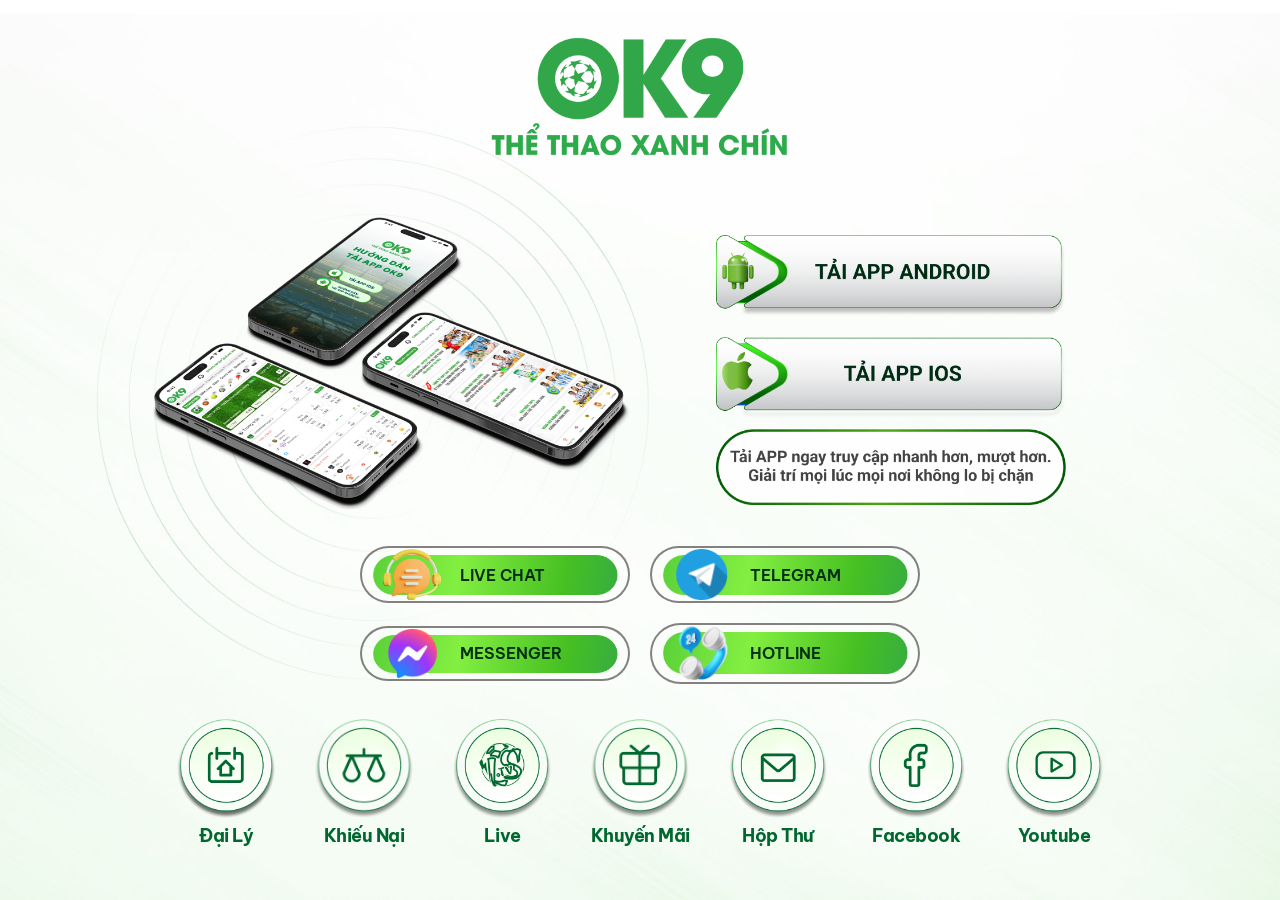
==== index.html @ 8122cc5e "Update Icon" ====
<!DOCTYPE html>
<html lang="en">

<head>
  <meta charset="UTF-8" />
  <meta name="viewport" content="width=device-width, initial-scale=1.0" />
  <title>OK9 - CHĂM SÓC KHÁCH HÀNG 24/7</title>
  <meta name="description"
    content="OK9 Hiện sở hữu một công ty trò chơi được đăng ký hợp pháp ở Costa Rica. Tất cả các hoạt động kinh doanh giải trí tuân theo hiệp ước của chính phủ Costa Rica. Trong thị trường cờ bạc trực tuyến ngày càng sôi động, chúng tôi không ngừng tìm kiếm những đổi mới và thay đổi, và chúng tôi phát triển các phương pháp trò chơi khác nhau với đội ngũ sáng tạo đáng tự hào của chúng tôi. Cung cấp cho khách hàng ngay lập tức, Mục đích chính của công ty OK9 chúng tôi là các sản phẩm giải trí kích thích, chu đáo và dịch vụ chất lượng cao." />
  <meta name="keywords" content="OK9 - CHĂM SÓC KHÁCH HÀNG 24/7" />
  <meta name="author" content="OK9" />
  <link rel="icon" type="image/x-icon" href="./favicon.png" />
  <link rel="canonical" href="" />
  <meta name="robots" content="noindex" />
  <meta name="googlebot" content="noindex" />
  <meta property="og:locale" content="vi_VN" />
  <meta property="og:type" content="website" />
  <meta property="og:title" content="OK9 - CHĂM SÓC KHÁCH HÀNG 24/7" />
  <meta property="og:description"
    content="OK9 Hiện sở hữu một công ty trò chơi được đăng ký hợp pháp ở Costa Rica. Tất cả các hoạt động kinh doanh giải trí tuân theo hiệp ước của chính phủ Costa Rica." />
  <meta property="og:site_name" content="OK9 - CHĂM SÓC KHÁCH HÀNG 24/7" />
  <meta property="og:image" content="./assets/images/banner-min.png" />

  <meta property="article:section" content="" />
  <meta property="article:tag" content="" />
  <meta property="og:updated_time" content="2023-10-11T07:22:34+00:00" />
  <meta property="article:published_time" content="2023-10-11T07:22:34+00:00" />
  <meta property="article:modified_time" content="2023-10-11T07:22:34+00:00" />
  <meta property="og:image:width" content="800" />
  <meta property="og:image:height" content="400" />
  <meta property="og:image:type" content="image/png" />
  <meta name="twitter:card" content="summary_large_image" />
  <meta property="og:image:alt" content="" />
  <meta property="og:image:secure_url" content="" />
  <meta name="twitter:image" content="" />
  <meta name="twitter:label1" content="Written by OK9" />
  <meta name="twitter:data1" content="" />
  <meta name="twitter:label2" content="Time to read" />
  <meta name="twitter:data2" content="18 minutes" />

  <!-- CSS -->

  <link rel="stylesheet" href="./assets/css/slick-theme.min.css" />
  <link rel="stylesheet" href="./assets/css/slick.min.css" />

  <link rel="stylesheet" href="./assets/css/reset.css" />
  <link rel="stylesheet" href="./assets/css/main.css?v=2.9" />
  <link rel="stylesheet" href="./assets/css/iframe.css?v=3.0" />
  <link rel="stylesheet" href="./assets/css/jquery-ui.css" />

  <!-- JS -->
  <script src="./assets/js/jquery.min.js"></script>
  <script src="./assets/js/jquery-ui.min.js"></script>
  <script type="text/javascript" src="./assets/js/slick.min.js"></script>

  <!-- Fonts -->
  <link href="https://fonts.cdnfonts.com/css/sf-pro-display" rel="stylesheet" />
  <link rel="preconnect" href="https://fonts.googleapis.com" />
  <link rel="preconnect" href="https://fonts.gstatic.com" crossorigin />
  <link
    href="https://fonts.googleapis.com/css2?family=Be+Vietnam+Pro:ital,wght@0,300;0,400;0,500;0,600;0,700;1,300;1,400;1,500;1,600;1,700&display=swap"
    rel="stylesheet" />
</head>

<body>
  <div class="container">
    <div class="ok9-container">
      <!-- Logo -->
      <div class="ok9-logo">
        <a href="/">
          <img src="./assets/images/logo-ok9.png" alt="" class="logo-img" />
        </a>
        <img src="./assets/images/title-top.png" alt="" class="logo-title" />

        <!-- Mobie -->
        <a href="#" style="text-align: -webkit-center">
          <img src="./assets/images/logo-ok9.png" alt="" class="logo-img-mobie" />
        </a>
      </div>

      <!-- Banner -->
      <div class="ok9-banner">
        <div class="section-banner">
          <div class="section-left">
            <img src="./assets/images/smartphone-ok9.png" alt="" srcset="" />
          </div>

          <div class="section-right">
            <div class="btn-download">
              <a href="https://ok9e.co/taiapp" target="_blank" class="link">
                <img src="./assets/images/btn-android-a.png" alt="" class="img-app dp-pc" />

                <img src="./assets/images/btn-android-a-mb.png " alt="" class="img-app dp-mb" />
              </a>

              <a href="https://ok9e.co/taiapp" target="_blank" class="link">
                <img src="./assets/images/btn-ios-a.png" alt="" class="img-app dp-pc" />
                <img src="./assets/images/btn-ios-a-mb.png" alt="" class="img-app dp-mb" />
              </a>
            </div>

            <div class="title">
              <img src="./assets/images/title-seo-2.png" class="dp-pc" style="margin: auto;" alt="" srcset="" />

              <img src="./assets/images/title-seo-2-mb.png" class="dp-mb" style="margin: auto;" alt="" srcset="" />
            </div>
          </div>
        </div>
      </div>

      <!-- List Category -->
      <div class="category-button">
        <div class="category-button-list">
          <a data-tab-control="iframe-napruttien" class="category-button-item btn-content">
            <img src="./assets/images/live-chat.png" alt="" class="icon-category-button" />
            <p class="content-category-button">LIVE CHAT</p>
          </a>
        </div>
        <div class="category-button-list">
          <a href="https://ok9e.co/tele-cskh24h" target="_blank" class="category-button-item btn-content">
            <img src="./assets/images/tele-contact-24-7.png" alt="" class="icon-category-button" />
            <p class="content-category-button">TELEGRAM</p>
          </a>
        </div>

      </div>
      <div class="category-button">
        <div class="category-button-list">
          <a href="https://ok9e.co/messager-fb" target="_blank" class="category-button-item">
            <img src="./assets/images/mess-contact-24-7.png" alt="" class="icon-category-button" />
            <p class="content-category-button">MESSENGER</p>
          </a>
        </div>
        <div class="category-button-list">
          <a href="tel:+84582119999" target="_blank" class="category-button-item">
            <img src="./assets/images/contact-24-7.png" alt="" class="icon-category-button" />
            <p class="content-category-button">HOTLINE</p>
          </a>
        </div>
      </div>

      <div id="box-iframe" class="fixed fixed-custom bottom-[0px] right-[0px] cursor-move z-50 ui-draggable" style="
            position: fixed;
            width: 352px !important;
            background-color: #0053df !important;
            padding-top: 0px;
            right: 0px;
            bottom: 0px;
            cursor: move;
            z-index: 99;
          ">
        <div id="draggable" class="cursor-move z-50 relative">
          <span id="btn-tawk-small" class="close-btn cursor-pointer z-30">x</span>
          <div id="show-iframe-open">
            <div class="code-iframe pc-btn-tab" data-content-tab="iframe-napruttien">
              <p>
                <iframe class="chat-dialog" id="tawkto-km-sp" src="https://ok9e.co/livechat/nap-rut"
                  title="chat widget"></iframe>
              </p>
            </div>

            <div class="code-iframe pc-btn-tab" data-content-tab="iframe-taikhoan">
              <p>
                <iframe class="chat-dialog" id="tawkto-km-sp" src="https://ok9e.co/livechat/nap-rut"
                  title="chat widget"></iframe>
              </p>
            </div>

            <div class="code-iframe pc-btn-tab" data-content-tab="iframe-khuyenmai">
              <p>
                <iframe class="chat-dialog" id="tawkto-km-sp" src="https://ok9e.co/livechat/nap-rut"
                  title="chat widget"></iframe>
              </p>
            </div>
          </div>
        </div>
      </div>
      <!-- List items -->

      <div class="list-button">
        <div class="list-button-item">
          <a href="	https://ok9e.co/tele-daily" target="_blank">
            <img src="./assets/images/icon-daily.png" alt="" class="icon-list-button" />
            <p class="content-list-button">Đại Lý</p>
          </a>
        </div>
        <div class="list-button-item">
          <a href="https://ok9e.co/tele-khieunai" target="_blank">
            <img src="./assets/images/icon-khieu-nai.png" alt="" class="icon-list-button" />
            <p class="content-list-button">Khiếu Nại</p>
          </a>
        </div>
        <div class="list-button-item">
          <a href="https://ok9e.co/live-thethao" target="_blank">
            <img src="./assets/images/icon-live-luongson.png" alt="" class="icon-list-button" />
            <p class="content-list-button">Live</p>
          </a>
        </div>

        <div class="list-button-item">
          <a href="https://ok9e.co/tele-khuyenmai" target="_blank">
            <img src="./assets/images/icon-km.png" alt="" class="icon-list-button" />
            <p class="content-list-button">Khuyến Mãi</p>
          </a>
        </div>
        <div class="list-button-item">
          <a href="mailto:admin@ok9.com" target="_blank">
            <img src="./assets/images/icon-mail.png" alt="" class="icon-list-button" />
            <p class="content-list-button">Hộp Thư</p>
          </a>
        </div>
        <!-- <div class="list-button-item">
          <a href="tel:+84582119999" target="_blank">
            <img src="./assets/images/icon-contact.png" alt="" class="icon-list-button" />
            <p class="content-list-button">Hotline</p>
          </a>
        </div> -->
        <div class="list-button-item">
          <a href="https://ok9e.co/cskh-fb" target="_blank">
            <img src="./assets/images/icon-fb.png" alt="" class="icon-list-button" />
            <p class="content-list-button">Facebook</p>
          </a>
        </div>

        <div class="list-button-item">
          <a href="https://ok9e.co/youtobe" target="_blank">
            <img src="./assets/images/icon-youtube.png" alt="" class="icon-list-button" />
            <p class="content-list-button">Youtube</p>
          </a>
        </div>

      </div>

      <div class="ok9-footer dp-mb">
        <div class="footer-title">
          <img src="./assets/images/title-dl-app.png" class="w-100" />
        </div>

        <div class="category-button">

          <div class="category-button-list">
            <a href="https://linkcskhappok9.pages.dev" target="_blank" class="category-button-item">
              <img src="./assets/images/icon-download.png" alt="" class="icon-category-button icon-category-dl" />
              <p class="content-category-button">TẢI APP IOS</p>
            </a>
          </div>

          <div class="category-button-list">
            <a href="https://linkcskhappok9.pages.dev" target="_blank" class="category-button-item">
              <img src="./assets/images/icon-download.png" alt="" class="icon-category-button icon-category-dl" />
              <p class="content-category-button">TẢI APP ANDROID</p>
            </a>
          </div>
        </div>
      </div>
    </div>
  </div>

  <script src="https://cdn.jsdelivr.net/npm/bootstrap@5.3.3/dist/js/bootstrap.bundle.min.js"
    integrity="sha384-YvpcrYf0tY3lHB60NNkmXc5s9fDVZLESaAA55NDzOxhy9GkcIdslK1eN7N6jIeHz"
    crossorigin="anonymous"></script>

  <script src="./assets/js/main.js?v=1.1"></script>

  <script>
    $(document).ready(function () {
      $(".list-button-item").each(function () {
        $(this).show();

        if ($(this).hasClass("btn-add")) {
          $(this).hide();
        }
      });

      $(".btn-close").on("click", function () {
        $(".list-button-item").each(function () {
          $(this).hide();

          if ($(this).hasClass("btn-add")) {
            $(this).show("slows");
          }

          if ($(this).hasClass("btn-close")) {
            $(this).hide();
          }
        });
      });

      $(".btn-add").on("click", function () {
        $(".list-button-item").each(function () {
          $(this).show("slows");

          if ($(this).hasClass("btn-close")) {
            $(this).show("slows");
          }

          if ($(this).hasClass("btn-add")) {
            $(this).hide();
          }
        });
      });
    });

    $(document).ready(function () {
      $(".icon-close").on("click", function () {
        $(".content-popup").hide();
        showTab("tab1-tab");
        $(".tab-content").addClass("active");
      });

      $(".btn-content").each(function () {
        var _this = $(this);
        _this.on("click", function () {
          var tabIdControl = $(this).data("tab-control");

          $("#show-iframe-open .code-iframe").each(function () {
            var tabContentId = $(this).data("content-tab");

            if (tabIdControl == tabContentId) {
              $(this).addClass("active");
              $("#box-iframe").css("display: block;");
              $("#box-iframe").show();
              $("#btn-tawk-small").show();
            } else {
              $(this).removeClass("active");
            }
          });
        });
      });

      $(".close-customer").click(function () {
        $("#imageModal").modal("hide");
      });

      $("#btn-tawk-small").hide();
      $("#box-iframe").hide();

      $("#btn-tawk-small").on("click", function () {
        $(this).hide();
        $("#box-iframe").hide();
        $('#chat-dialog').hide();
      });

      $("#draggable .chat-dialog").css("display", "none");
      $("#draggable .chat-dialog").each(function (index, value) {
        if ($(this).hasClass("active")) {
          $(this).css("display", "block");
          $(this).parent().hide();
        }
      });
    });

    $("#box-iframe").draggable();

    function draggable() {
      $("#box-iframe").draggable();
    }

    $(function () {
      draggable();
    });
  </script>
</body>

</html>
---- assets/css/main.css ----
body {
  background-image: url('./../images/bg-ok9.jpg');
  background-position: center;
  background-repeat: no-repeat;
  background-size: cover;
  background-attachment: fixed;
  font-family: "Be Vietnam Pro", sans-serif;
  width: 100%;
}

.container {
  max-width: 1200px;
  margin: auto;
}

.dp-pc {
  display: block;
}

.dp-mb {
  display: none;
}

/*====================
ok9 container
====================*/
.ok9-container {
  display: flex;
  flex-direction: column;
  align-items: center;
  text-align: center;
}

/*====================
ok9 logo
====================*/
.ok9-logo {
  display: flex;
  flex-direction: column;
  align-items: center;
  margin-top: 25px;
}

.logo-img {
  margin-bottom: 10px;
}

.logo-title {
  display: none;
  width: 85%;
}

.logo-img-mobie,
.logo-title-mobie {
  display: none;
}

/*====================
ok9 banner
====================*/
.ok9-banner {
  display: flex;
  flex-direction: column;
  align-items: center;
  margin-top: 30px;
}

.banner-pc {
  width: 42%;
}

.banner-mobie {
  display: none;
}

/*====================
category button
====================*/
.category-button {
  display: flex;
  flex-wrap: wrap;
  justify-content: center;
  align-items: center;
  width: 100%;
  margin-top: 15px;
  column-gap: 1%;
  gap: 20px;
}

.category-button-list {
  width: 22%;
  background-image: url('./../images/bg-category-button.png');
  background-position: center;
  background-size: 92% 75%;
  background-repeat: no-repeat;
  align-items: center;
  border-radius: 50px;
  padding: 1px;
  border: 2px solid #5c5757be;
  margin-bottom: 5px;
}

.category-button-list:hover {
  transform: translateY(-5px);
  transition: 0.5s all;
}

.category-button-list:not(:hover) {
  transition: 0.5s all;
}

.category-button-item {
  display: flex;
  align-items: center;
  cursor: pointer;
}

.icon-category-button {
  margin-right: 7%;
  width: 22%;
  margin-left: 20px;
}

.content-category-button {
  text-decoration: none;
  font-size: 16px;
  font-weight: 600;
  color: #002C14;
}

/*====================
list button
====================*/

.list-button {
  display: flex;
  flex-wrap: wrap;
  justify-content: center;
  width: 100%;
  margin-top: 10px;
  height: 105px;
  /* gap: 25px; */
  gap: 35px;
}

.list-button-item {
  width: calc(9% - 5px);
  margin: 5px 0;
  cursor: pointer;
  margin-top: 20px;
}

.list-button-item:last-child {
  display: none;
}

.list-button-item:hover {
  transform: translateY(-5px);
  transition: 0.5s all;
}

.list-button-item:not(:hover) {
  transition: 0.5s all;
}

.icon-list-button {
  height: 100px;
}

.content-list-button {
  font-size: 18px;
  font-weight: 700;
  margin-top: 6px;
  letter-spacing: -0.5px;
  color: #016730;
}

/*====================
ok9 footer
====================*/
.ok9-footer {
  display: flex;
  justify-content: center;
  align-items: center;
  column-gap: 2%;
  width: 100%;
  margin: 20px;
}

.ok9-footer.dp-mb {
  display: none;
}

.footer-title,
.footer-img {
  width: 50%;
}

.footer-title p {
  font-family: "SF Pro Display";
  text-align: center;
  font-size: 14px;
  font-weight: 800;
  line-height: 1.2;
  text-align: right;
  color: #0053e0;
  text-transform: uppercase;
}

.footer-img {
  text-align: left;
}

.footer-img img:hover {
  transform: translateY(5px);
  transition: 0.5s all;
}

.footer-img img:not(:hover) {
  transition: 0.5s all;
}

.footer-img img {
  width: 40%;
}

@media screen and (max-width: 1200px) {
  .list-button-item {
    width: calc(10% - 5px);
    margin: 5px 0;
  }
}

@media screen and (max-width: 992px) {
  .content-category-button {
    font-size: 14px;
  }

  .content-list-button {
    font-size: 12px;
  }

  .icon-list-button {
    height: 60px;
  }
}

@media screen and (max-width: 768px) {
  .ok9-logo {
    margin-top: 15px;
  }

  .ok9-logo a {
    max-width: 200px !important;
  }

  .ok9-banner {
    padding-top: 0px;
    margin-top: 5px;
  }

  .section-right {
    padding-top: 15px;
  }

  .section-right .title {
    margin-bottom: 3px;
  }

  .ok9-footer.dp-mb {
    display: flex;
    flex-direction: column;
    align-items: center;
  }

  .logo-title,
  .footer-img {
    width: 80% !important;
  }

  .footer-title,
  .footer-img {
    width: 90% !important;
  }

  .banner-pc {
    width: 38%;
  }

  .content-category-button {
    font-size: 16px;
  }

  .category-button-list {
    width: 44% !important;
    margin: 6px 4px;
    margin-top: 5px !important;
  }

  .icon-category-button {
    width: 22% !important;
    margin-left: 10px;
  }

  .icon-category-dl {
    padding: 10px;
    box-sizing: border-box;
    margin-right: 2px;
  }

  .list-button-item {
    width: 17%;
  }

  .icon-list-button {
    height: 17vw;
  }

  .content-list-button {
    font-size: 3.5vw;
  }

  .footer-title img {
    width: 100%;
  }

  .footer-img img {
    width: 60%;
  }

  .category-button {
    gap: 3px;
    margin-top: 5px;
  }

  .dp-pc {
    display: none;
  }

  .dp-mb {
    display: block;
  }
}

@media screen and (max-width: 576px) {
  .banner-pc {
    display: none;
  }

  .banner-mobie {
    display: block;
    width: 85%;
    margin: 0 15px;
  }

  .logo-img,
  .logo-title {
    display: none;
  }

  .logo-img-mobie {
    display: block;
    width: 90%;
    margin-bottom: 0px;
  }

  .logo-title-mobie {
    display: none;
    width: 90%;
    margin-bottom: 10px;
  }

  .content-category-button {
    font-size: 14px;
  }

  /* .icon-list-button {
    height: 55px;
  } */

  .category-button-list {
    width: 42%;
  }

  .list-button,
  .ok9-footer {
    margin-top: 0px;
  }

  .ok9-footer {
    flex-direction: column;
  }

  .footer-title,
  .footer-img {
    width: 100%;
    margin: 5px 0;
  }

  .footer-title p {
    text-align: center;
    font-size: 12px;
  }

  .footer-img {
    text-align: center;
  }

  .footer-img img {
    width: 35%;
  }
}

@media screen and (max-width: 430px) {
  .logo-img-mobie {
    width: 80%;
  }

  .logo-title-mobie {
    width: 80%;
  }

  .banner-mobie {
    width: 65%;
  }

  .icon-category-button {
    width: 25%;
  }

  .content-category-button {
    font-size: 12px;
    padding-top: 4px;
  }

  .list-button-item {
    width: 19%;
  }

  .footer-img img {
    width: 40%;
  }
}

@media screen and (max-width: 375px) {
  .ok9-logo {
    margin-top: 10px;
  }

  .category-button {
    margin-top: 2px;
  }

  .logo-img-mobie {
    width: 65%;
  }

  .banner-mobie {
    width: 50%;
  }

  .list-button,
  .ok9-footer {
    margin-top: 2px;
  }

  .list-button-item {
    margin: 5px 0;
  }

  .footer-title p {
    font-size: 12px;
  }

  .content-category-button {
    font-size: 2.5vw;
  }

  /* .icon-list-button {
    height: 45px;
  } */
}

/* CSS */

.ok9-logo a {
  max-width: 310px;
  width: 100%;
}

.ok9-logo a img {
  width: 100%;
}

.logo-title-pc {
  max-width: 800px;
  width: 100%;
  margin: auto;
}

.section-banner {
  display: flex;
  justify-content: space-around;
  gap: 5px;
  max-width: 1000px;
  width: 100%;
  margin: auto;
}

.section-left {
  width: 50%;
}

.section-left img {
  width: 100%;
  height: auto;
}

.section-right {
  padding-top: 25px;
  width: 50%;
}

.section-right .btn-download {
  display: flex;
  flex-direction: column;
  align-items: center;
  gap: 20px;
}

.btn-download .btn-download {
  width: 100%;
}

.btn-download .btn-download a {
  max-width: 400px;
  width: 100%;
}

.btn-download img {
  max-width: 350px;
  width: 100%;
}

.section-right .title {
  margin-top: 10px;
  max-width: 512px;
  width: 100%;
}

.section-right .title img {
  width: 100%;
  max-width: 350px;
}

.link {
  transition: 0.5s all;
}

.link:hover {
  -webkit-transform: translateY(-5px);
  transform: translateY(-5px);
}

@media screen and (max-width: 990px) {
  .list-button {
    height: unset;
  }
}

@media screen and (max-width: 767px) {
  .logo-title-pc {
    display: none;
  }

  .logo-title-mobie {
    display: block;
  }

  .list-button {
    height: unset;
    margin: 3px 0px 5px;
    overflow: hidden;
    width: 100%;
    padding: 0px 20px;
  }

  .section-banner {
    gap: 0px;
    flex-direction: column;
    width: calc(100% - 1.2rem);
  }

  .section-left {
    margin-top: 0.5vw;
    width: 100%;
  }

  .section-right {
    padding-top: 0.5vw;
    width: 100%;
    display: flex;
    flex-direction: column;
    align-items: center;
    margin-top: -10px;
  }

  .section-right .title img {
    max-width: 768px;
  }

  .section-right .btn-download {
    gap: 15px;
    display: flex;
    flex-direction: unset;
  }

  .list-button-item {
    margin-top: 5px;
    display: flex !important;
    justify-content: center !important;
  }

  .slick-prev {
    left: 2px;
  }

  .slick-next {
    right: 2px;
  }

  .slick-prev::before {
    content: url(./../images/arraw-prev.png) !important;
    position: relative;
    z-index: 100000;
    left: 2px;
    top: -10px;
    height: 20px;
    width: 20px;
  }

  .slick-next::before {
    content: url(./../images/arraw-next.png) !important;
    position: relative;
    z-index: 100000;
    right: 0px;
    top: -10px;
    height: 20px;
    width: 20px;
  }
}
---- assets/css/iframe.css ----
/* Talk chat */

#chat-widget-container {
    display: none;
}


#draggable {
    background: #fff;
}

.code-iframe {
    display: none;
}

.code-iframe.sp-btn-tab,
.code-iframe.pc-btn-tab {
    display: none !important;
}

.code-iframe.active {
    display: block !important;
    height: 600px !important;
    border-bottom: 1px solid rgb(158 207 229);
    border-left: 1px solid rgb(158 207 229);
    border-right: 1px solid rgb(158 207 229);
}

.code-iframe.active .chat-dialog {
    display: block !important;
}

.code-iframe.active .checkvip.disable {
    display: none !important;
}

.chat-dialog {
    margin-top: 40px;
    min-height: 600px !important;
    min-width: 350px !important;
    max-height: 600px !important;
    max-width: 350px !important;
    padding: 0 !important;
    margin: 0 !important;
    width: 350px !important;
    height: 650px !important;
    z-index: auto !important;
    border-radius: 5px !important;
    overflow: hidden;

}

.code-iframe.active::-webkit-scrollbar {
    width: 3px;
}

.code-iframe.active::-webkit-scrollbar {
    -webkit-appearance: none;
    width: 3px;
    background-color: lightgrey;
}

#draggable {
    background: #fff;
}


#btn-tawk-small {
    z-index: 9999;
    text-align: center;
    font-size: 15px;
    background: #fff;
    color: #000;
    line-height: 1.5;
    font-weight: 500;
}

#box-iframe {
    border-radius: 5px !important;
    padding-top: 0px;
    display: none;
}

.chat-dialog {
    min-height: 600px !important;
    min-width: 350px !important;
    max-height: 600px !important;
    max-width: 350px !important;
    padding: 0 !important;
    margin: 0 !important;
    width: 350px !important;
    height: 700px !important;
    z-index: auto !important;
    border-radius: 5px !important;
}

.close-btn {
    width: 25px;
    height: 25px;
    position: absolute;
    right: 17px;
    top: 8px;
    border-radius: 50%;
    border: 1px;
    background-color: rgba(0, 0, 0, 0.211);
    bottom: 587px;
    z-index: 999;
    align-items: center;
    justify-content: center;
    color: white;
    cursor: pointer;
}

.chat-close-btn {
    width: 92px;
    height: 30px;
    position: fixed;
    right: 60px;
    border-radius: 50%;
    border: 1px;
    bottom: 546px;
    z-index: 999;
    align-items: center;
    justify-content: center;
    color: white;
    cursor: pointer;
    font-size: 16px;
}

@media screen and (max-width:768px) {
    .cursor-move {
        position: fixed !important;
        top: 0px !important;
        left: 0px !important;
        /*height: 100vh;*/
        width: 100%;
        background-color: #fff;
    }

    .close-btn {
        top: 5px;
        right: 12%;
    }

    .chat-close-btn {
        top: 44px;
    }

    #box {
        padding-top: 0px !important;
    }

    .close-btn {
        top: 0px;
        right: 47%;
        background-color: rgb(251 250 250);
        color: #000;
        width: 26px;
        height: 26px;
    }

    #draggable {
        margin-top: -10px;
    }
}

@media screen and (max-width:600px) {
    iframe body {
        overflow-x: hidden;
    }
}

.close-btn:hover {
    background-color: rgba(0, 0, 0, 0.285);
}


.tawk-button {
    margin: 0;
    border-radius: 5px;
    overflow: hidden;
    font: inherit;
    color: inherit;
    text-transform: none;
    display: inline-block;
    padding: .5rem 1rem;
    font-size: 1rem;
    border: 1px solid #03a84e;
    border-color: var(--tawk-header-background-color);
    line-height: 1.5rem;
    text-decoration: none;
    background-color: #03a84e;
    background-color: var(--tawk-header-background-color);
    color: #fff;
    color: var(--tawk-header-text-color)
}

.tawk-badge {
    height: 1.25rem;
    width: 1.25rem;
    font-size: .687rem;
    line-height: 1.25rem;
    background: #bf1212;
    color: #fff;
    border-radius: 50%
}

.tawk-min-container .tawk-button-circle.tawk-button-large {
    width: 60px;
    height: 60px
}

.tawk-badge {
    height: 1.25rem;
    width: 1.25rem;
    font-size: .687rem;
    line-height: 1.25rem;
    background: #bf1212;
    color: #fff;
    border-radius: 50%
}

.tawk-badge,
.tawk-button {
    box-sizing: border-box;
    vertical-align: middle;
    text-align: center
}

.tawk-button-circle.tawk-button-large {
    height: 3.75rem;
    width: 3.75rem;
    line-height: 3.75rem
}

.tawk-button-circle {
    height: 2.5rem;
    width: 2.5rem;
    line-height: 2.5rem;
    padding: 0;
    border-radius: 100%
}

.tawk-min-chat-icon {
    fill: #fff;
    fill: var(--tawk-header-text-color);
    -webkit-animation-duration: .25s;
    animation-duration: .25s;
    -webkit-animation-name: iconAnimation;
    animation-name: iconAnimation
}

.tawk-badge.tawk-min-badge {
    position: absolute;
    top: 0;
    right: 0;
    z-index: 1100
}

.tawk-min-container .tawk-button-circle.tawk-button-small {
    width: 40px;
    height: 40px
}

#show-iframe-open iframe {
    border: none !important;
}

#box-iframe {
    height: 600px !important
}

.code-iframe p {
    margin-bottom: 0rem;
}

.show-btn-fix {
    width: 30px;
    height: 79px;
    position: fixed;
    left: -3px;
    bottom: 135px;
    z-index: 0;
    display: none;
    animation: code-pro-rung-lac 1.5s ease infinite;
    border-radius: 50%;
}


@keyframes code-pro-rung-lac {
    0% {
        -webkit-transform: rotate(0) scale(1) skew(1deg)
    }

    10% {
        -webkit-transform: rotate(-7deg) scale(1) skew(1deg)
    }

    20% {
        -webkit-transform: rotate(7deg) scale(1) skew(1deg)
    }

    30% {
        -webkit-transform: rotate(-7deg) scale(1) skew(1deg)
    }

    40% {
        -webkit-transform: rotate(7deg) scale(1) skew(1deg)
    }

    50% {
        -webkit-transform: rotate(0) scale(1) skew(1deg)
    }

    100% {
        -webkit-transform: rotate(0) scale(1) skew(1deg)
    }
}

.show-btn-fix img {
    width: 100%;
    height: 100%;
}

@media screen and (max-width: 768px) {
    .close-btn {
        top: 2%;
        right: 2%;
        background-color: rgb(251 250 250);
        color: #000;
        width: 25px;
        height: 25px;
        border-radius: 50%;
        border: 1px solid #000;
        line-height: 1.2;
    }

    .chat-dialogchat-dialog {
        padding-top: 0 !important
    }

    #box-iframe {
        padding-top: 0px !important;
        height: 100dvh !important;
        z-index: 9999;
    }

    .chat-dialog {
        position: fixed !important;
        outline: none !important;
        visibility: visible !important;
        resize: none !important;
        box-shadow: none !important;
        overflow: visible !important;
        background: 0 0 !important;
        opacity: 1 !important;
        top: auto !important;
        right: 0px !important;
        top: 0px !important;
        left: auto !important;
        border: 0 !important;
        min-height: 100% !important;
        min-width: 320px !important;
        max-height: 100dvh !important;
        max-width: 768px !important;
        margin: 0 !important;
        width: 100% !important;
        height: 100% !important;
        z-index: auto !important;
        background-color: transparent !important;
        float: none !important;
        border-radius: 5px !important;
        pointer-events: auto !important;
        clip: auto !important;
        color-scheme: light !important;
        z-index: 30 !important;
        padding: 0 !important;
        background-color: #fff !important;
        overflow-y: hidden !important;
        padding-bottom: 0px !important;
    }

    .code-iframe.active {
        position: sticky !important;
        border-bottom: unset;
        border-left: unset;
        min-height: 100dvh !important;
        height: 100dvh !important;
    }
}

/* End Talk chat */
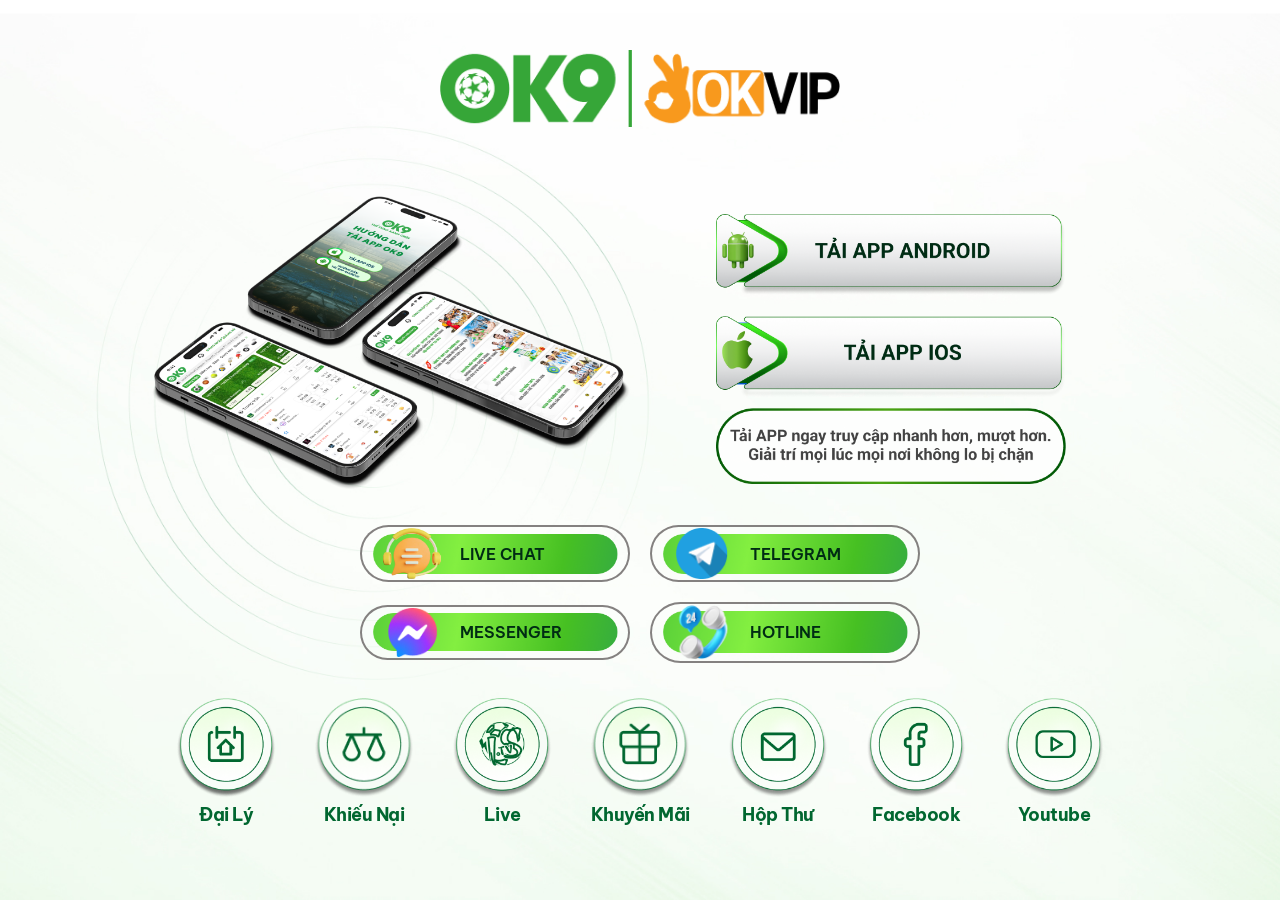
==== commit 168bdd72: "Update" ====
--- a/index.html
+++ b/index.html
@@ -67,14 +67,14 @@
     <div class="ok9-container">
       <!-- Logo -->
       <div class="ok9-logo">
-        <a href="/">
-          <img src="./assets/images/logo-ok9.png" alt="" class="logo-img" />
+        <a href="https://ok9e.co/trangchu" target="_blank">
+          <img src="./assets/images/logo_ok9_okvip.png" alt="" class="logo-img" />
         </a>
-        <img src="./assets/images/title-top.png" alt="" class="logo-title" />
+        <!-- <img src="./assets/images/title-top.png" alt="" class="logo-title" /> -->
 
         <!-- Mobie -->
         <a href="#" style="text-align: -webkit-center">
-          <img src="./assets/images/logo-ok9.png" alt="" class="logo-img-mobie" />
+          <img src="./assets/images/logo_ok9_okvip.png" alt="" class="logo-img-mobie" />
         </a>
       </div>
 
--- a/assets/css/main.css
+++ b/assets/css/main.css
@@ -38,11 +38,12 @@
   display: flex;
   flex-direction: column;
   align-items: center;
-  margin-top: 25px;
+  margin-top: 50px;
 }
 
 .logo-img {
-  margin-bottom: 10px;
+  margin-bottom: 30px;
+
 }
 
 .logo-title {
@@ -247,11 +248,11 @@
 
 @media screen and (max-width: 768px) {
   .ok9-logo {
-    margin-top: 15px;
+    margin-top: 30px;
   }
 
   .ok9-logo a {
-    max-width: 200px !important;
+    max-width: 250px !important;
   }
 
   .ok9-banner {
@@ -444,7 +445,7 @@
 
 @media screen and (max-width: 375px) {
   .ok9-logo {
-    margin-top: 10px;
+    margin: 20px auto 15px;
   }
 
   .category-button {
@@ -452,7 +453,7 @@
   }
 
   .logo-img-mobie {
-    width: 65%;
+    width: 100%;
   }
 
   .banner-mobie {
@@ -484,7 +485,7 @@
 /* CSS */
 
 .ok9-logo a {
-  max-width: 310px;
+  max-width: 400px;
   width: 100%;
 }
 
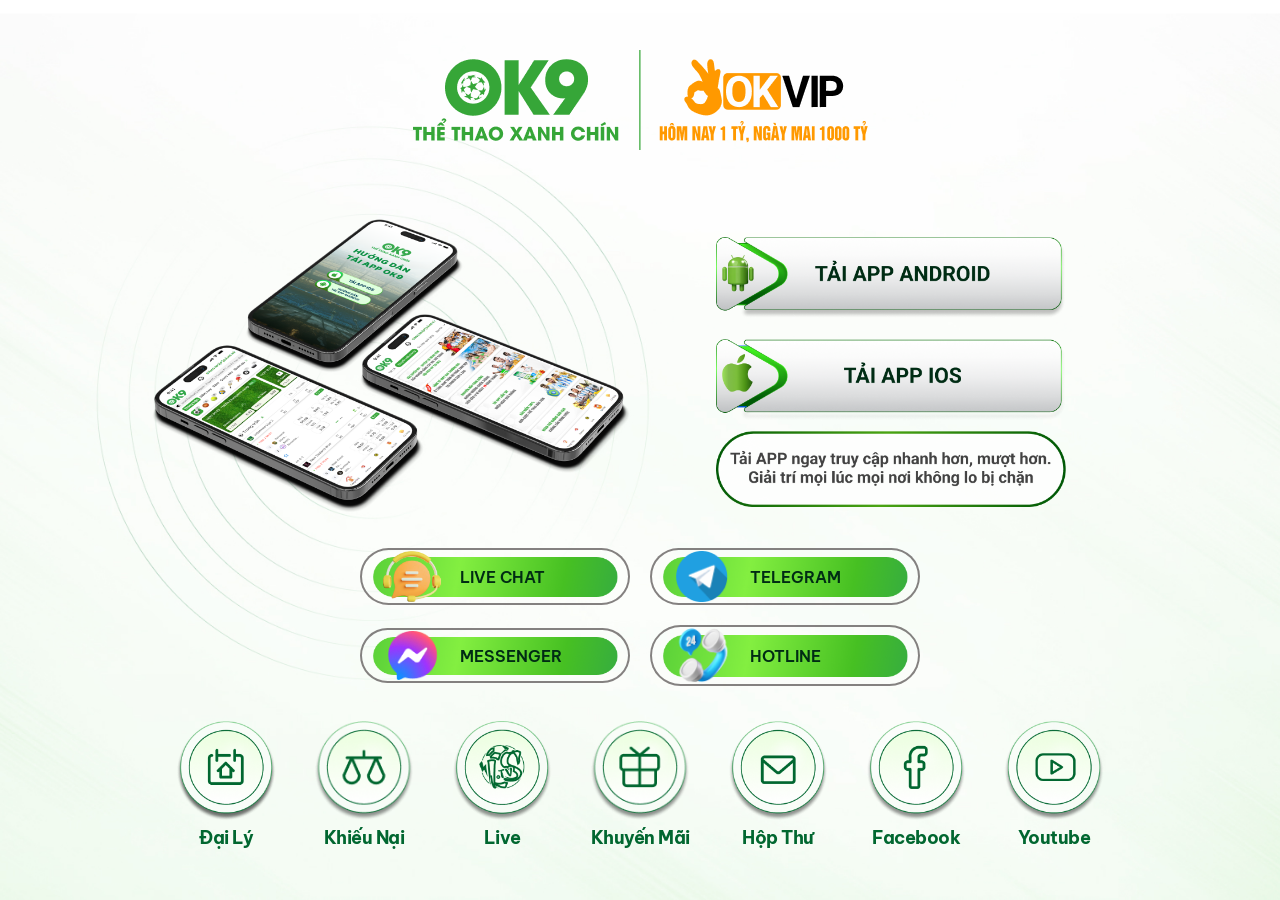
==== commit 196860ff: "Update" ====
--- a/index.html
+++ b/index.html
@@ -44,7 +44,7 @@
   <link rel="stylesheet" href="./assets/css/slick.min.css" />
 
   <link rel="stylesheet" href="./assets/css/reset.css" />
-  <link rel="stylesheet" href="./assets/css/main.css?v=2.9" />
+  <link rel="stylesheet" href="./assets/css/main.css?v=3.0" />
   <link rel="stylesheet" href="./assets/css/iframe.css?v=3.0" />
   <link rel="stylesheet" href="./assets/css/jquery-ui.css" />
 
@@ -68,7 +68,7 @@
       <!-- Logo -->
       <div class="ok9-logo">
         <a href="https://ok9e.co/trangchu" target="_blank">
-          <img src="./assets/images/logo_ok9_okvip.png" alt="" class="logo-img" />
+          <img src="./assets/images/logo_ok9_okvip_slogan.png" alt="" class="logo-img" />
         </a>
         <!-- <img src="./assets/images/title-top.png" alt="" class="logo-title" /> -->
 
--- a/assets/css/main.css
+++ b/assets/css/main.css
@@ -485,7 +485,7 @@
 /* CSS */
 
 .ok9-logo a {
-  max-width: 400px;
+  max-width: 500px;
   width: 100%;
 }
 
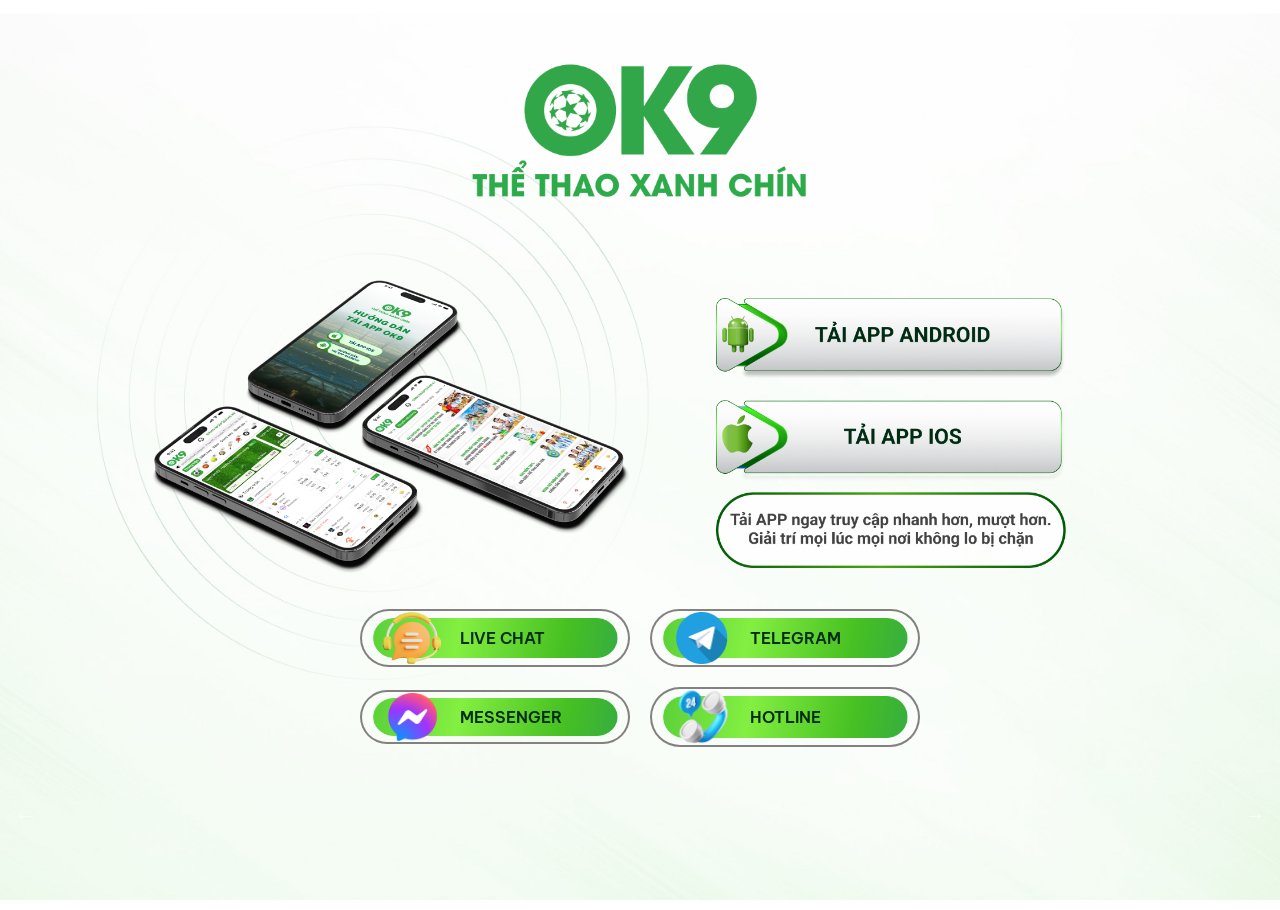
==== commit 26be3881: "Update" ====
--- a/index.html
+++ b/index.html
@@ -68,13 +68,13 @@
       <!-- Logo -->
       <div class="ok9-logo">
         <a href="https://ok9e.co/trangchu" target="_blank">
-          <img src="./assets/images/logo_ok9_okvip_slogan.png" alt="" class="logo-img" />
+          <img src="./assets/images/logo-ok9.png" alt="" class="logo-img" />
         </a>
         <!-- <img src="./assets/images/title-top.png" alt="" class="logo-title" /> -->
 
         <!-- Mobie -->
         <a href="#" style="text-align: -webkit-center">
-          <img src="./assets/images/logo_ok9_okvip.png" alt="" class="logo-img-mobie" />
+          <img src="./assets/images/logo-ok9.png" alt="" class="logo-img-mobie" />
         </a>
       </div>
 
--- a/assets/css/main.css
+++ b/assets/css/main.css
@@ -485,7 +485,7 @@
 /* CSS */
 
 .ok9-logo a {
-  max-width: 500px;
+  max-width: 350px;
   width: 100%;
 }
 
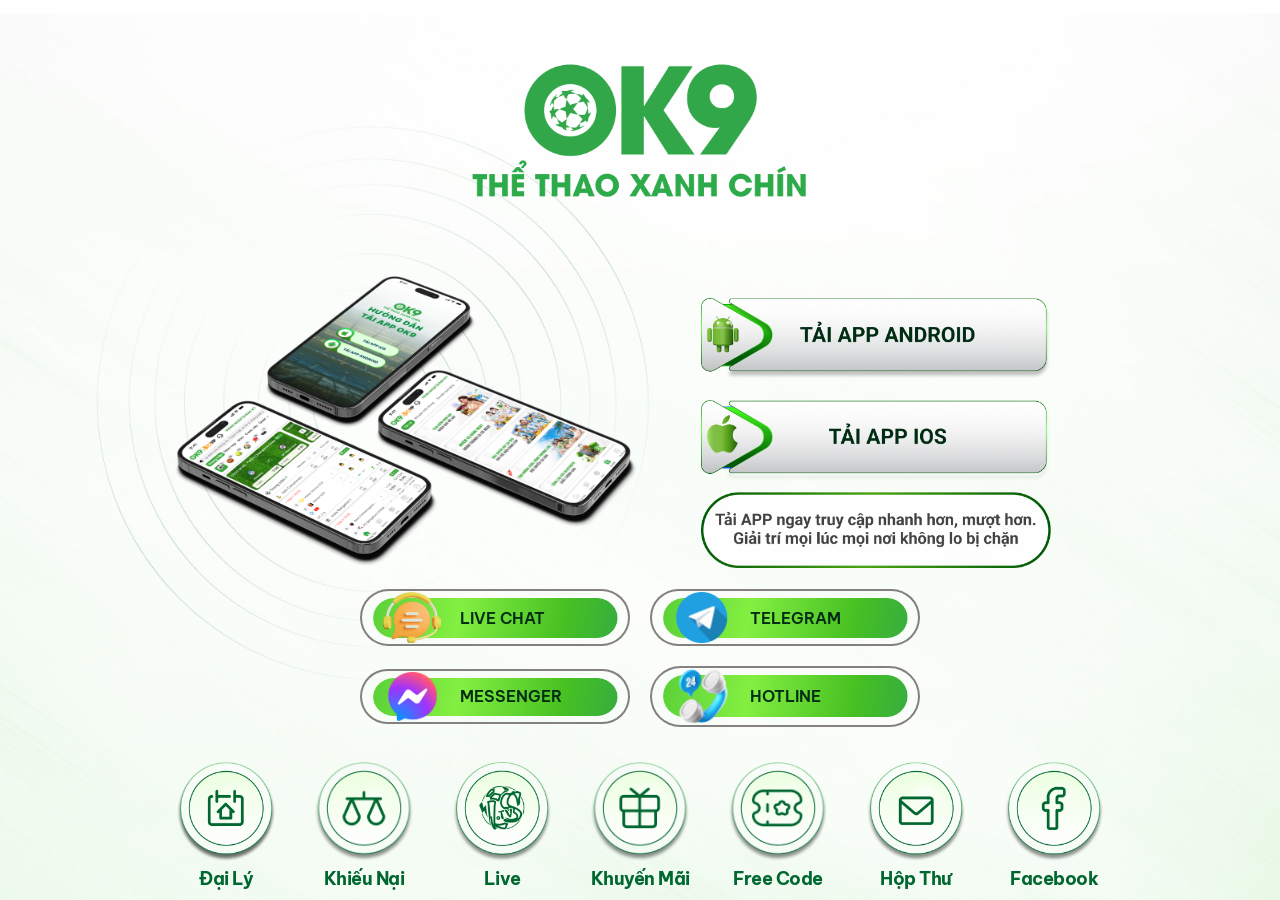
==== commit 656bacf1: "update" ====
--- a/index.html
+++ b/index.html
@@ -82,7 +82,7 @@
       <div class="ok9-banner">
         <div class="section-banner">
           <div class="section-left">
-            <img src="./assets/images/smartphone-ok9.png" alt="" srcset="" />
+            <img src="./assets/images/smartphone-ok9-v2.png" alt="" srcset="" />
           </div>
 
           <div class="section-right">
@@ -203,6 +203,14 @@
             <p class="content-list-button">Khuyến Mãi</p>
           </a>
         </div>
+
+        <div class="list-button-item">
+          <a href="https://ok9e.co/tele-khuyenmai" target="_blank">
+            <img src="./assets/images/icon-freecode.png" alt="" class="icon-list-button" />
+            <p class="content-list-button">Free Code</p>
+          </a>
+        </div>
+
         <div class="list-button-item">
           <a href="mailto:admin@ok9.com" target="_blank">
             <img src="./assets/images/icon-mail.png" alt="" class="icon-list-button" />
@@ -222,12 +230,12 @@
           </a>
         </div>
 
-        <div class="list-button-item">
+        <!-- <div class="list-button-item">
           <a href="https://ok9e.co/youtobe" target="_blank">
             <img src="./assets/images/icon-youtube.png" alt="" class="icon-list-button" />
             <p class="content-list-button">Youtube</p>
           </a>
-        </div>
+        </div> -->
 
       </div>
 
